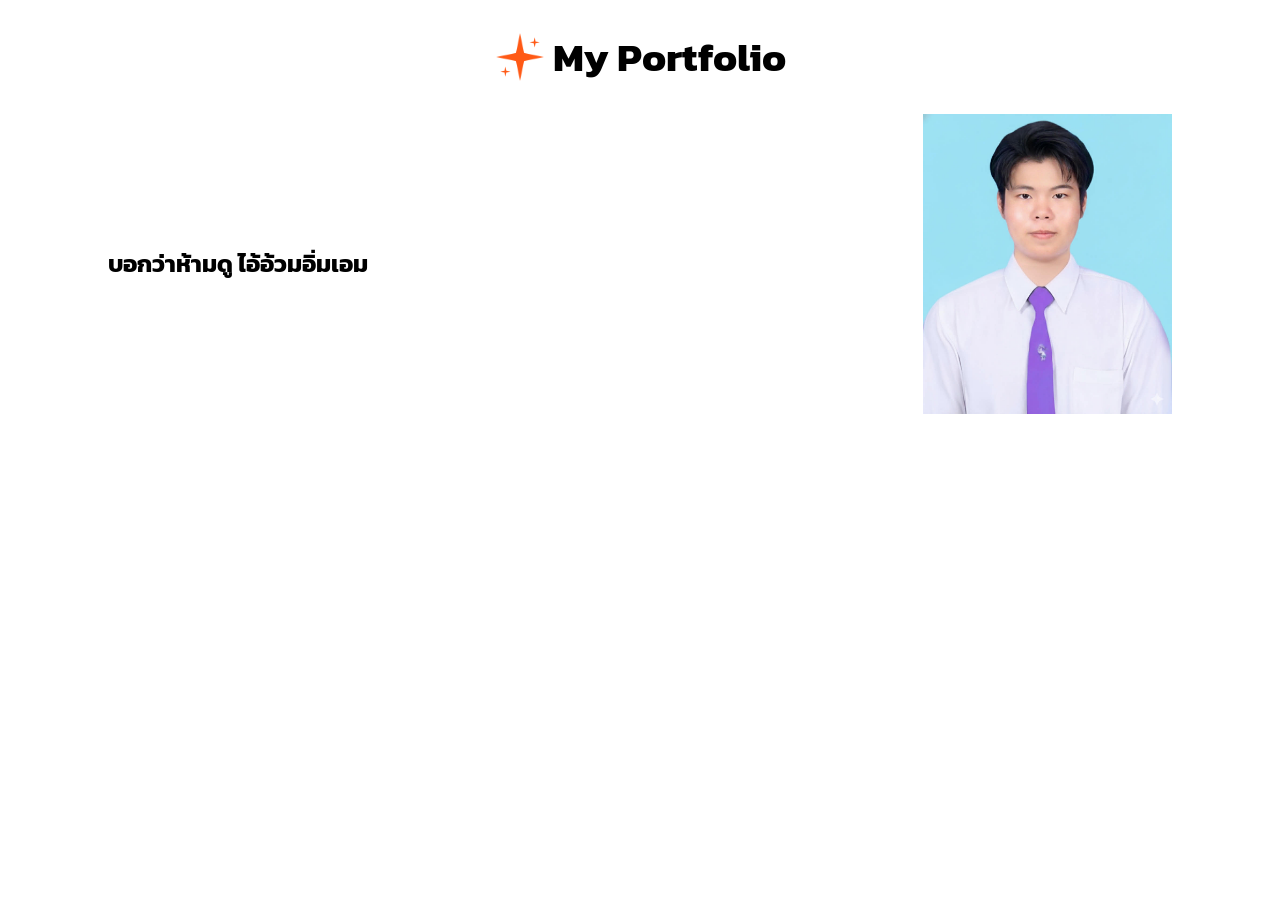
==== index.html @ ffb75464 "update_profile_pic" ====
<!doctype html>
<html lang="en">
  <head>
    <meta charset="UTF-8" />
    <meta name="viewport" content="width=device-width, initial-scale=1.0" />
    <link rel="stylesheet" href="css/style.css" />
    <link rel="preconnect" href="https://fonts.googleapis.com" />
    <link rel="preconnect" href="https://fonts.gstatic.com" crossorigin />
    <link
      href="https://fonts.googleapis.com/css2?family=Kanit:wght@100;400&family=Prompt:wght@100;400&display=swap"
      rel="stylesheet"
    />
    <title>My Portfolio</title>
  </head>
  <body>
    <div>
      <h1 class="portfolio_header">
        <img src="img/star1.png" height="50px" alt="star1" />
        &nbsp;My Portfolio
      </h1>
    </div>

    <div class="profile_div">
      <div class="profile_data">
        <h2>บอกว่าห้ามดู ไอ้อ้วมอิ่มเอม</h2>
      </div>
      <img src="img/pic_me.jpg" class="profile_pic" alt="me" />
    </div>
  </body>
</html>
---- css/style.css ----
body {
  font-family: "Kanit", sans-serif;
  font-weight: 100;
  font-style: normal;
}

.portfolio_header {
  display: flex;
  align-items: center; /*จัดใให้อยู่กลางแนวตั้ง div */
  justify-content: center; /*จัดตำแหน่งแนวนอนweb */
  font-size: 40px;
}

.profile_div {
  display: flex;
  align-items: center;
  justify-content: space-between; /*แยกซ้ายขวา*/
  padding-right: 100px;
  padding-left: 100px;
}

.profile_pic {
  height: 300px;
}

.profile_data {
  max-width: 50%;
}
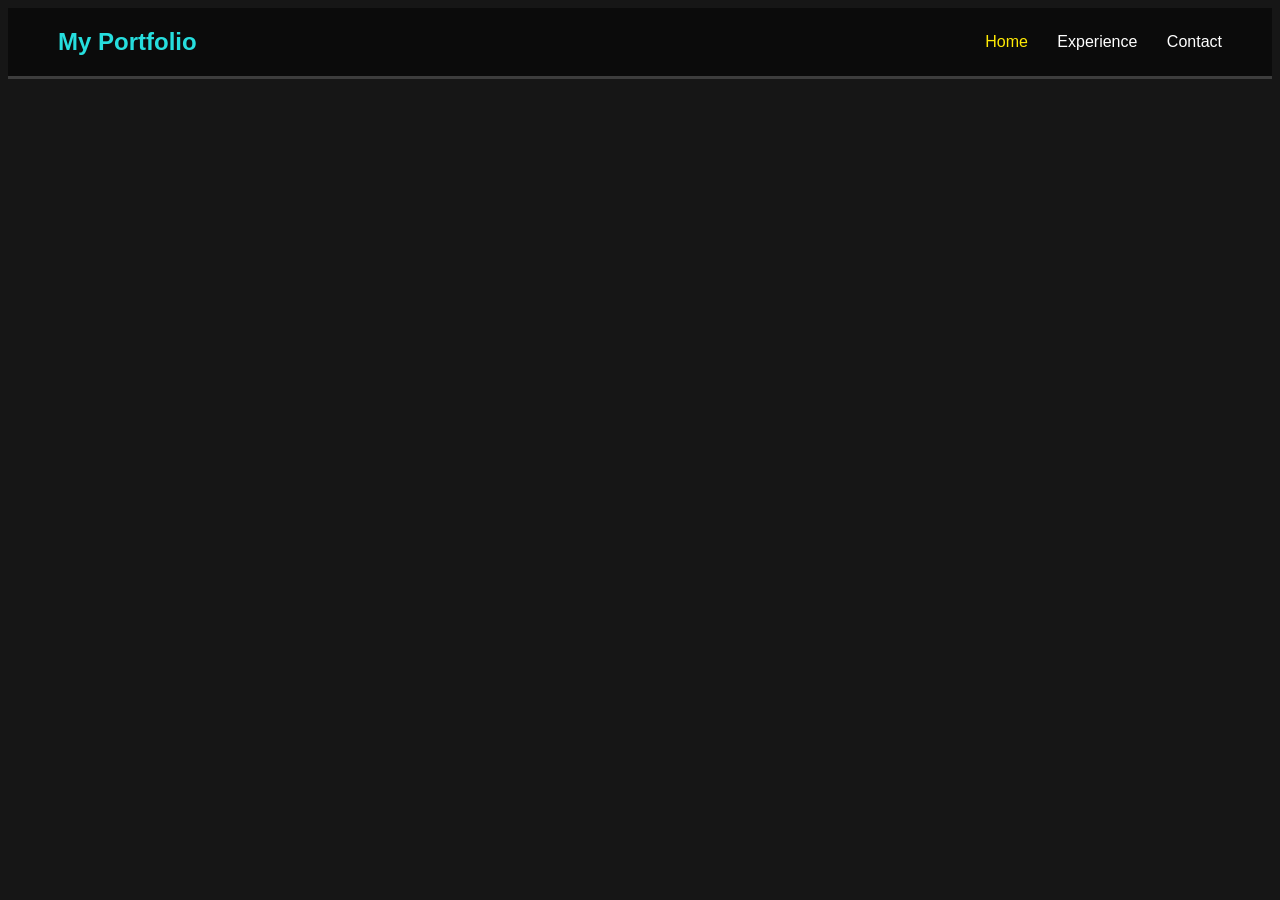
==== commit e03ca29b: "update navbar" ====
--- a/index.html
+++ b/index.html
@@ -13,18 +13,13 @@
     <title>My Portfolio</title>
   </head>
   <body>
-    <div>
-      <h1 class="portfolio_header">
-        <img src="img/star1.png" height="50px" alt="star1" />
-        &nbsp;My Portfolio
-      </h1>
-    </div>
-
-    <div class="profile_div">
-      <div class="profile_data">
-        <h2>บอกว่าห้ามดู ไอ้อ้วมอิ่มเอม</h2>
+    <nav class="navbar">
+      <div class="logo">My Portfolio</div>
+      <div class="menu">
+        <a href="index.html" class="active">Home</a>
+        <a href="exp.html">Experience</a>
+        <a href="contact.html">Contact</a>
       </div>
-      <img src="img/pic_me.jpg" class="profile_pic" alt="me" />
-    </div>
+    </nav>
   </body>
 </html>
--- a/css/style.css
+++ b/css/style.css
@@ -1,28 +1,41 @@
+/* element ทั้งหมด */
+* {
+  box-sizing: border-box;
+}
+
 body {
   font-family: "Kanit", sans-serif;
-  font-weight: 100;
-  font-style: normal;
+  background-color: rgb(22, 22, 22);
 }
 
-.portfolio_header {
+/* 1_navbar */
+.navbar {
   display: flex;
-  align-items: center; /*จัดใให้อยู่กลางแนวตั้ง div */
-  justify-content: center; /*จัดตำแหน่งแนวนอนweb */
-  font-size: 40px;
+  justify-content: space-between; /*แยกซ้ายขวา */
+  align-items: center; /* กึ่งกลางบน-ล่าง */
+  background-color: rgb(11, 11, 11);
+  padding: 20px 50px;
+  border-width: 2px;
+  border-bottom: solid;
+  border-color: rgb(61, 61, 61);
 }
 
-.profile_div {
-  display: flex;
-  align-items: center;
-  justify-content: space-between; /*แยกซ้ายขวา*/
-  padding-right: 100px;
-  padding-left: 100px;
+.navbar .logo {
+  font-size: 24px;
+  font-weight: 750;
+  color: rgb(38, 222, 222);
 }
 
-.profile_pic {
-  height: 300px;
+/* เฉพาะ <a> ใน class menu */
+.navbar .menu a {
+  color: rgb(255, 255, 255);
+  text-decoration: none; /* ทำให้สี link หาย */
+  margin-left: 25px;
+  font-weight: 450;
 }
 
-.profile_data {
-  max-width: 50%;
+/* active = อยู่pageนั้น, hover = เม้าชี้ */
+.navbar .menu a.active,
+.navbar .menu a:hover {
+  color: rgb(255, 234, 5);
 }
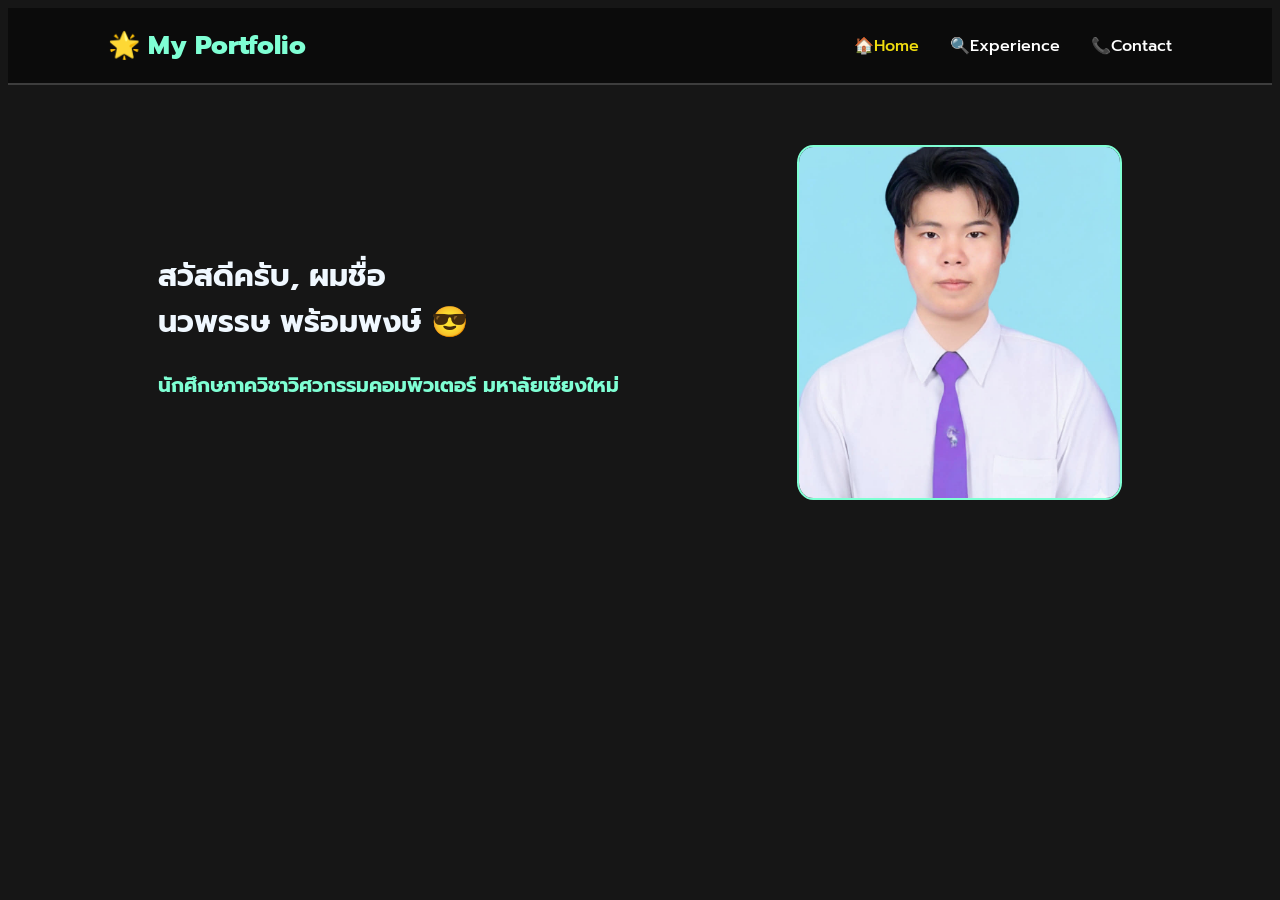
==== commit 98e9a8ef: "update greeting text and img" ====
--- a/index.html
+++ b/index.html
@@ -14,12 +14,22 @@
   </head>
   <body>
     <nav class="navbar">
-      <div class="logo">My Portfolio</div>
+      <div class="logo">🌟 My Portfolio</div>
       <div class="menu">
-        <a href="index.html" class="active">Home</a>
-        <a href="exp.html">Experience</a>
-        <a href="contact.html">Contact</a>
+        <a href="index.html" class="active">🏠Home</a>
+        <a href="exp.html">🔍Experience</a>
+        <a href="contact.html">📞Contact</a>
       </div>
     </nav>
+
+    <section class="index_section">
+      <div class="index_txt">
+        <h1>สวัสดีครับ, ผมชื่อ <br />นวพรรษ พร้อมพงษ์ 😎</h1>
+        <h2>นักศึกษภาควิชาวิศวกรรมคอมพิวเตอร์ มหาลัยเชียงใหม่</h2>
+      </div>
+      <div class="index_img_container">
+        <img src="img/pic_me.jpg" class="index_img_pic" alt="me_picture" />
+      </div>
+    </section>
   </body>
 </html>
--- a/css/style.css
+++ b/css/style.css
@@ -4,38 +4,72 @@
 }
 
 body {
-  font-family: "Kanit", sans-serif;
+  font-family: "Prompt", sans-serif;
   background-color: rgb(22, 22, 22);
+  color: aliceblue;
 }
 
-/* 1_navbar */
+/* 1.navbar */
 .navbar {
   display: flex;
   justify-content: space-between; /*แยกซ้ายขวา */
   align-items: center; /* กึ่งกลางบน-ล่าง */
   background-color: rgb(11, 11, 11);
-  padding: 20px 50px;
-  border-width: 2px;
-  border-bottom: solid;
+  padding: 18px 100px;
+  border-bottom: 2px solid;
   border-color: rgb(61, 61, 61);
 }
 
 .navbar .logo {
-  font-size: 24px;
+  font-size: 26px;
   font-weight: 750;
-  color: rgb(38, 222, 222);
+  color: aquamarine;
 }
 
-/* เฉพาะ <a> ใน class menu */
 .navbar .menu a {
+  /* เฉพาะ <a> ใน class menu */
   color: rgb(255, 255, 255);
   text-decoration: none; /* ทำให้สี link หาย */
   margin-left: 25px;
+  font-size: 16px;
   font-weight: 450;
 }
 
-/* active = อยู่pageนั้น, hover = เม้าชี้ */
-.navbar .menu a.active,
+.navbar .menu a.active, /* active = อยู่pageนั้น, hover = เม้าชี้ */
 .navbar .menu a:hover {
-  color: rgb(255, 234, 5);
+  color: rgb(240, 221, 15);
 }
+
+/* 2.home section*/
+.index_section {
+  display: flex;
+  justify-content: space-between;
+  align-items: center;
+  padding: 60px 150px;
+  min-height: 450px;
+}
+
+.index_txt h1 {
+  font-size: 30px;
+  color: aliceblue;
+}
+
+.index_txt h2 {
+  font-size: 20px;
+  color: aquamarine;
+}
+
+.index_img_container {
+  display: flex;
+  justify-content: center;
+  align-items: center;
+  margin-left: 25px;
+}
+
+.index_img_pic {
+  width: 325px;
+  height: 355px;
+  object-fit: cover; /*ไม่ให้รูปเบี้ยว*/
+  border-radius: 5%;
+  border: 2px solid aquamarine; /* เพิ่มเส้นขอบตัดให้ดูเด่น */
+}
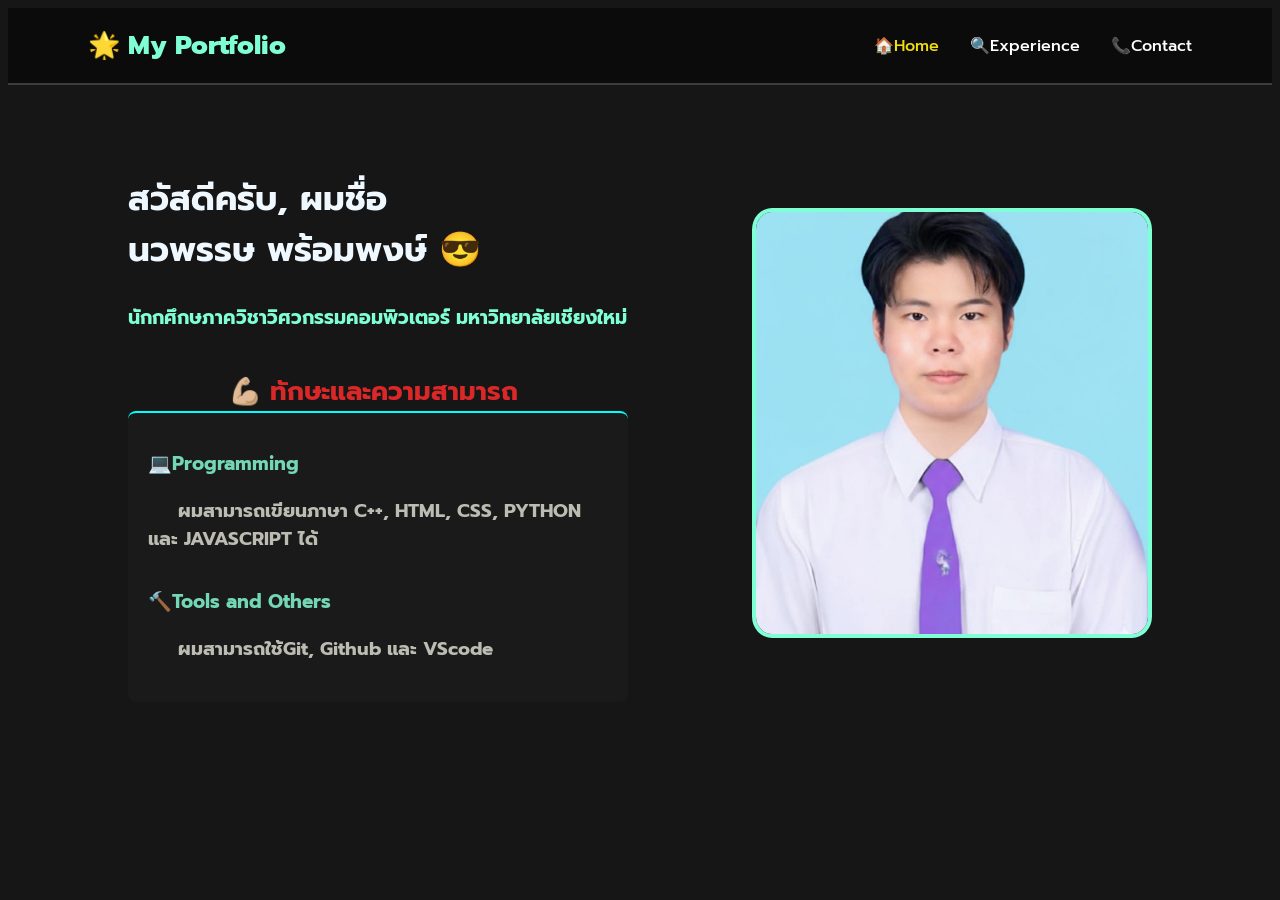
==== commit 7b00dfb7: "finishes homepage" ====
--- a/index.html
+++ b/index.html
@@ -25,7 +25,21 @@
     <section class="index_section">
       <div class="index_txt">
         <h1>สวัสดีครับ, ผมชื่อ <br />นวพรรษ พร้อมพงษ์ 😎</h1>
-        <h2>นักศึกษภาควิชาวิศวกรรมคอมพิวเตอร์ มหาลัยเชียงใหม่</h2>
+        <h2>นักกศึกษภาควิชาวิศวกรรมคอมพิวเตอร์ มหาวิทยาลัยเชียงใหม่</h2>
+        <br />
+        <div class="index_skill_title">
+          <h1>💪🏼 ทักษะและความสามารถ</h1>
+        </div>
+        <div class="index_skill_container">
+          <div class="index_skill_card">
+            <h2>💻Programming</h2>
+            <h3>ผมสามารถเขียนภาษา C++, HTML, CSS, PYTHON และ JAVASCRIPT ได้</h3>
+          </div>
+          <div class="index_skill_card">
+            <h2>🔨Tools and Others</h2>
+            <h3>ผมสามารถใช้Git, Github และ VScode</h3>
+          </div>
+        </div>
       </div>
       <div class="index_img_container">
         <img src="img/pic_me.jpg" class="index_img_pic" alt="me_picture" />
--- a/css/style.css
+++ b/css/style.css
@@ -15,7 +15,7 @@
   justify-content: space-between; /*แยกซ้ายขวา */
   align-items: center; /* กึ่งกลางบน-ล่าง */
   background-color: rgb(11, 11, 11);
-  padding: 18px 100px;
+  padding: 18px 80px;
   border-bottom: 2px solid;
   border-color: rgb(61, 61, 61);
 }
@@ -45,17 +45,17 @@
   display: flex;
   justify-content: space-between;
   align-items: center;
-  padding: 60px 150px;
+  padding: 60px 120px;
   min-height: 450px;
 }
 
 .index_txt h1 {
-  font-size: 30px;
+  font-size: 34px;
   color: aliceblue;
 }
 
 .index_txt h2 {
-  font-size: 20px;
+  font-size: 19px;
   color: aquamarine;
 }
 
@@ -67,9 +67,39 @@
 }
 
 .index_img_pic {
-  width: 325px;
-  height: 355px;
+  width: 400px;
+  height: 430px;
   object-fit: cover; /*ไม่ให้รูปเบี้ยว*/
   border-radius: 5%;
-  border: 2px solid aquamarine; /* เพิ่มเส้นขอบตัดให้ดูเด่น */
+  border: 4px solid aquamarine;
 }
+
+/* 3.skill */
+.index_skill_title h1 {
+  font-size: 26px;
+  text-align: center;
+  color: rgb(218, 40, 40);
+  margin: 0 auto;
+  padding-right: 10px;
+}
+
+.index_skill_card h2 {
+  color: rgb(115, 214, 181);
+}
+
+.index_skill_card h3 {
+  color: rgb(188, 188, 178);
+  text-indent: 30px;
+}
+
+.index_skill_container {
+  display: grid;
+  justify-content: center;
+  margin: 0 auto;
+  padding: 20px;
+  width: 500px;
+  background-color: #1a1a1a;
+  border-top: 2px solid;
+  border-color: aqua;
+  border-radius: 8px;
+}
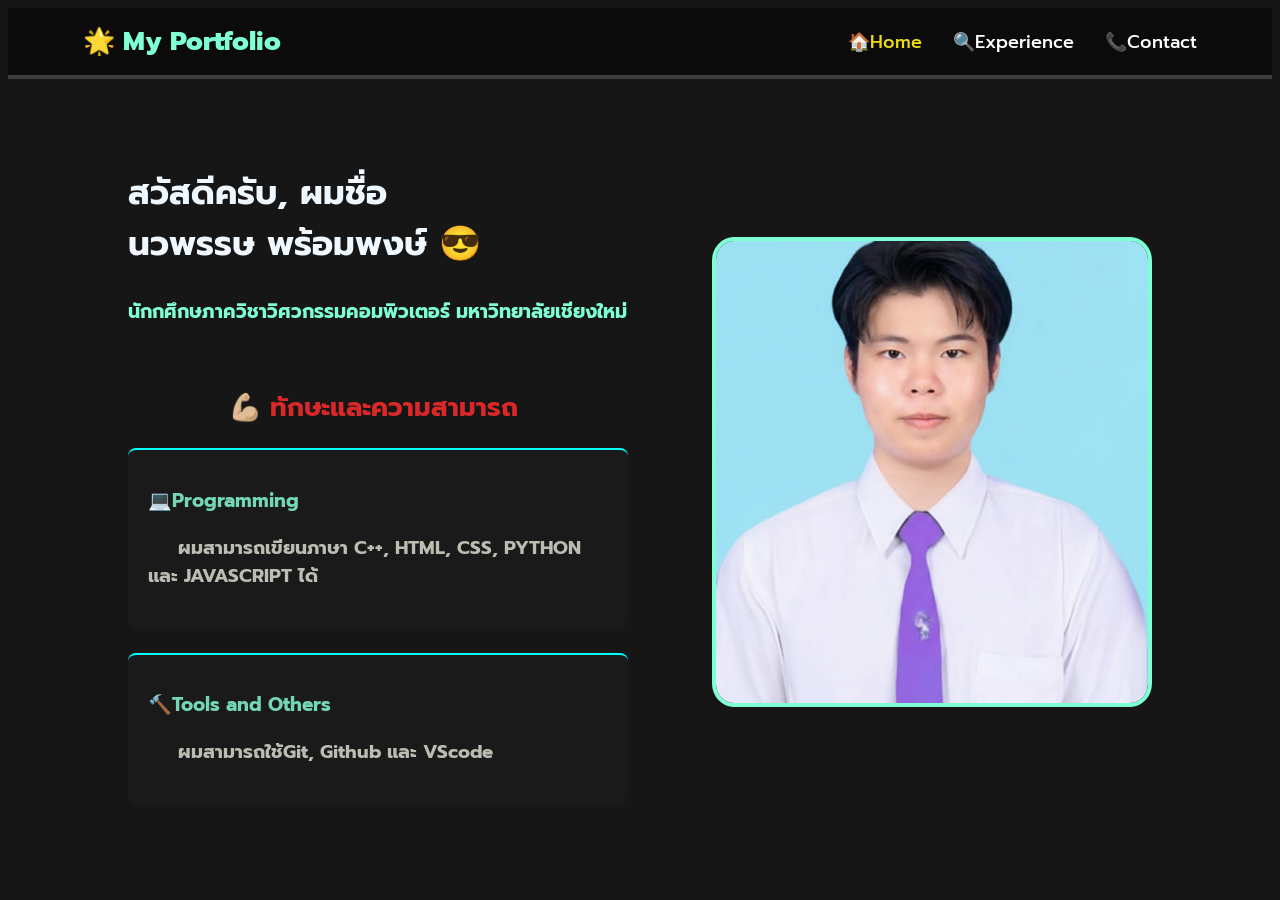
==== commit e9986bdb: "finishes exp page" ====
--- a/index.html
+++ b/index.html
@@ -35,6 +35,9 @@
             <h2>💻Programming</h2>
             <h3>ผมสามารถเขียนภาษา C++, HTML, CSS, PYTHON และ JAVASCRIPT ได้</h3>
           </div>
+        </div>
+        <br />
+        <div class="index_skill_container">
           <div class="index_skill_card">
             <h2>🔨Tools and Others</h2>
             <h3>ผมสามารถใช้Git, Github และ VScode</h3>
--- a/css/style.css
+++ b/css/style.css
@@ -15,8 +15,8 @@
   justify-content: space-between; /*แยกซ้ายขวา */
   align-items: center; /* กึ่งกลางบน-ล่าง */
   background-color: rgb(11, 11, 11);
-  padding: 18px 80px;
-  border-bottom: 2px solid;
+  padding: 14px 75px;
+  border-bottom: 4px solid;
   border-color: rgb(61, 61, 61);
 }
 
@@ -31,7 +31,7 @@
   color: rgb(255, 255, 255);
   text-decoration: none; /* ทำให้สี link หาย */
   margin-left: 25px;
-  font-size: 16px;
+  font-size: 18px;
   font-weight: 450;
 }
 
@@ -67,8 +67,8 @@
 }
 
 .index_img_pic {
-  width: 400px;
-  height: 430px;
+  width: 440px;
+  height: 470px;
   object-fit: cover; /*ไม่ให้รูปเบี้ยว*/
   border-radius: 5%;
   border: 4px solid aquamarine;
@@ -79,7 +79,6 @@
   font-size: 26px;
   text-align: center;
   color: rgb(218, 40, 40);
-  margin: 0 auto;
   padding-right: 10px;
 }
 
@@ -94,8 +93,6 @@
 
 .index_skill_container {
   display: grid;
-  justify-content: center;
-  margin: 0 auto;
   padding: 20px;
   width: 500px;
   background-color: #1a1a1a;
@@ -103,3 +100,20 @@
   border-color: aqua;
   border-radius: 8px;
 }
+
+/* exp page */
+.index_skill_container:hover {
+  background-color: rgb(41, 38, 38);
+}
+
+.img_award {
+  display: flex;
+  justify-content: center;
+  height: 100px;
+  gap: 15px;
+}
+
+.img_award img {
+  object-fit: cover;
+  border-radius: 4px;
+}
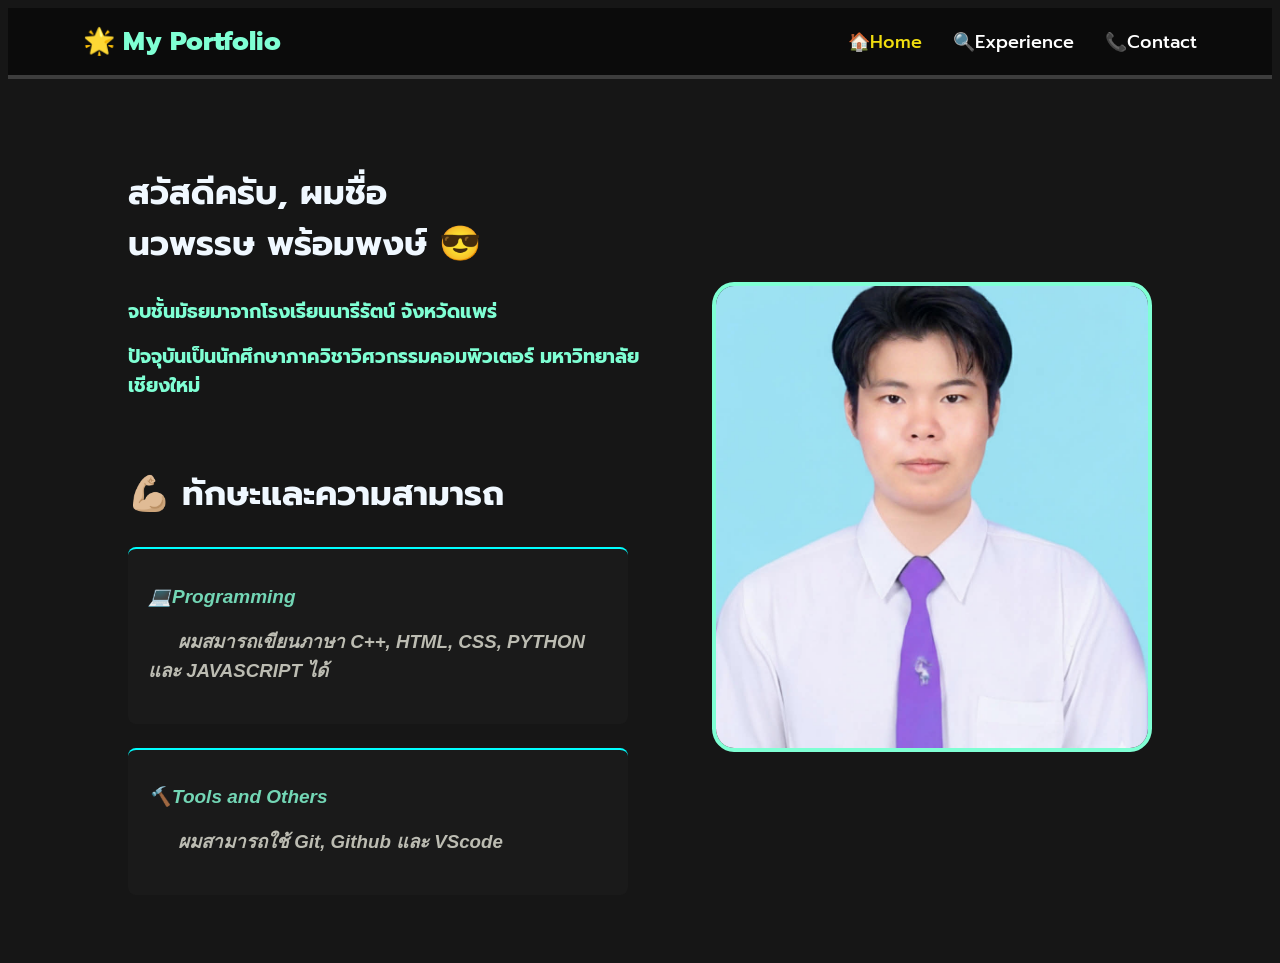
==== commit 0d8dc3b2: "update contact" ====
--- a/index.html
+++ b/index.html
@@ -14,7 +14,7 @@
   </head>
   <body>
     <nav class="navbar">
-      <div class="logo">🌟 My Portfolio</div>
+      <div class="logo"><a href="index.html">🌟 My Portfolio</a></div>
       <div class="menu">
         <a href="index.html" class="active">🏠Home</a>
         <a href="exp.html">🔍Experience</a>
@@ -25,7 +25,10 @@
     <section class="index_section">
       <div class="index_txt">
         <h1>สวัสดีครับ, ผมชื่อ <br />นวพรรษ พร้อมพงษ์ 😎</h1>
-        <h2>นักกศึกษภาควิชาวิศวกรรมคอมพิวเตอร์ มหาวิทยาลัยเชียงใหม่</h2>
+        <h2>จบชั้นมัธยมาจากโรงเรียนนารีรัตน์ จังหวัดแพร่</h2>
+        <h2>
+          ปัจจุบันเป็นนักศึกษาภาควิชาวิศวกรรมคอมพิวเตอร์ มหาวิทยาลัยเชียงใหม่
+        </h2>
         <br />
         <div class="index_skill_title">
           <h1>💪🏼 ทักษะและความสามารถ</h1>
@@ -33,14 +36,14 @@
         <div class="index_skill_container">
           <div class="index_skill_card">
             <h2>💻Programming</h2>
-            <h3>ผมสามารถเขียนภาษา C++, HTML, CSS, PYTHON และ JAVASCRIPT ได้</h3>
+            <h3>ผมสมารถเขียนภาษา C++, HTML, CSS, PYTHON และ JAVASCRIPT ได้</h3>
           </div>
         </div>
         <br />
         <div class="index_skill_container">
           <div class="index_skill_card">
             <h2>🔨Tools and Others</h2>
-            <h3>ผมสามารถใช้Git, Github และ VScode</h3>
+            <h3>ผมสามารถใช้ Git, Github และ VScode</h3>
           </div>
         </div>
       </div>
--- a/css/style.css
+++ b/css/style.css
@@ -24,6 +24,11 @@
   font-size: 26px;
   font-weight: 750;
   color: aquamarine;
+}
+
+.navbar .logo a {
+  color: aquamarine;
+  text-decoration: none;
 }
 
 .navbar .menu a {
@@ -76,19 +81,20 @@
 
 /* 3.skill */
 .index_skill_title h1 {
-  font-size: 26px;
-  text-align: center;
-  color: rgb(218, 40, 40);
+  font-size: 34px;
+  color: aliceblue;
   padding-right: 10px;
 }
 
 .index_skill_card h2 {
   color: rgb(115, 214, 181);
+  font-style: italic;
 }
 
 .index_skill_card h3 {
   color: rgb(188, 188, 178);
   text-indent: 30px;
+  font-style: italic;
 }
 
 .index_skill_container {
@@ -117,3 +123,8 @@
   object-fit: cover;
   border-radius: 4px;
 }
+
+/* contact */
+.link_email {
+  color: rgb(188, 188, 178);
+}
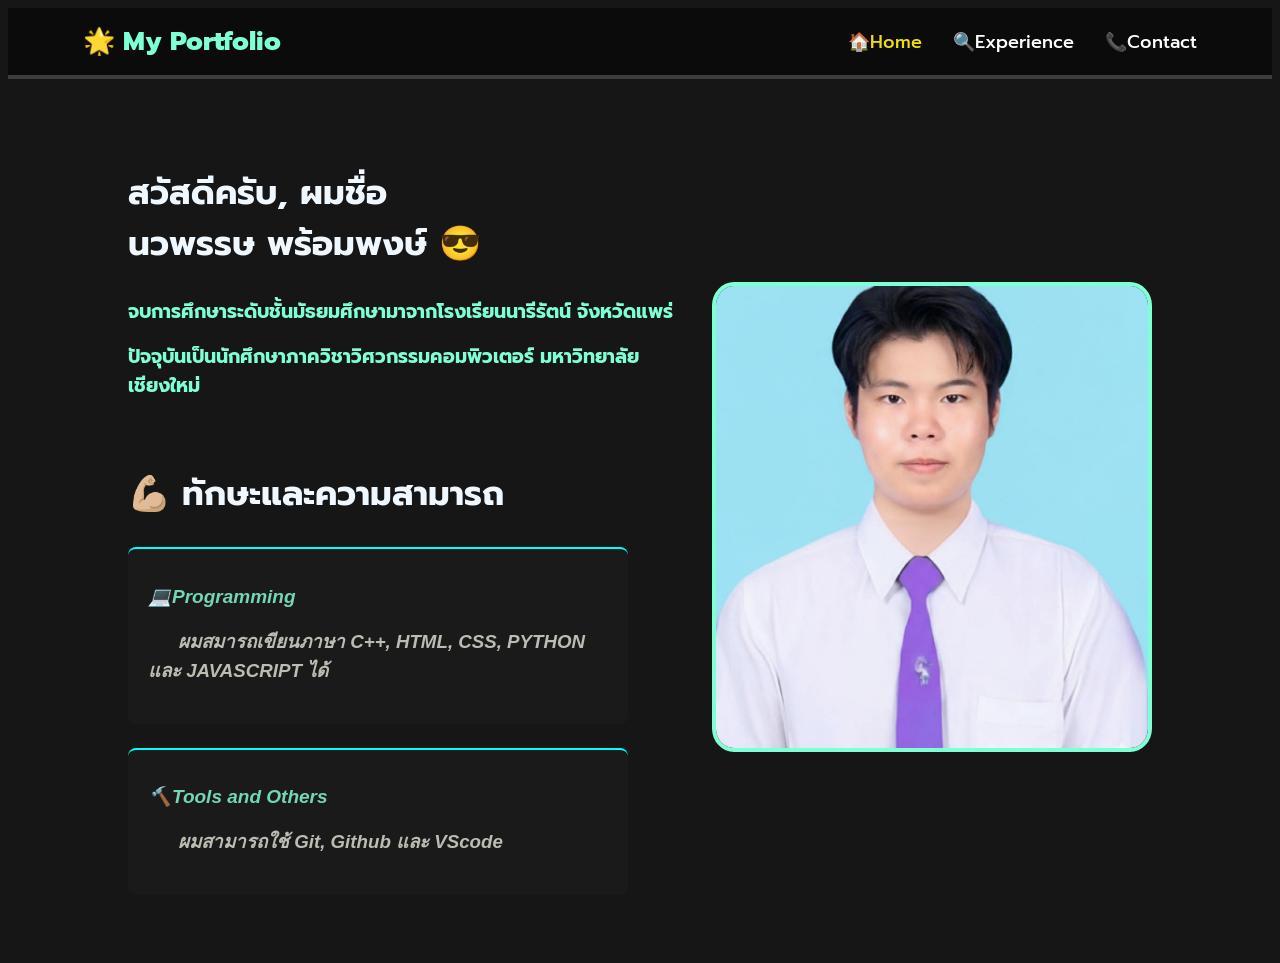
==== commit 0c6a3f55: "finished x2" ====
--- a/index.html
+++ b/index.html
@@ -14,7 +14,7 @@
   </head>
   <body>
     <nav class="navbar">
-      <div class="logo"><a href="index.html">🌟 My Portfolio</a></div>
+      <div class="logo">🌟 My Portfolio</div>
       <div class="menu">
         <a href="index.html" class="active">🏠Home</a>
         <a href="exp.html">🔍Experience</a>
@@ -25,7 +25,7 @@
     <section class="index_section">
       <div class="index_txt">
         <h1>สวัสดีครับ, ผมชื่อ <br />นวพรรษ พร้อมพงษ์ 😎</h1>
-        <h2>จบชั้นมัธยมาจากโรงเรียนนารีรัตน์ จังหวัดแพร่</h2>
+        <h2>จบการศึกษาระดับชั้นมัธยมศึกษามาจากโรงเรียนนารีรัตน์ จังหวัดแพร่</h2>
         <h2>
           ปัจจุบันเป็นนักศึกษาภาควิชาวิศวกรรมคอมพิวเตอร์ มหาวิทยาลัยเชียงใหม่
         </h2>
